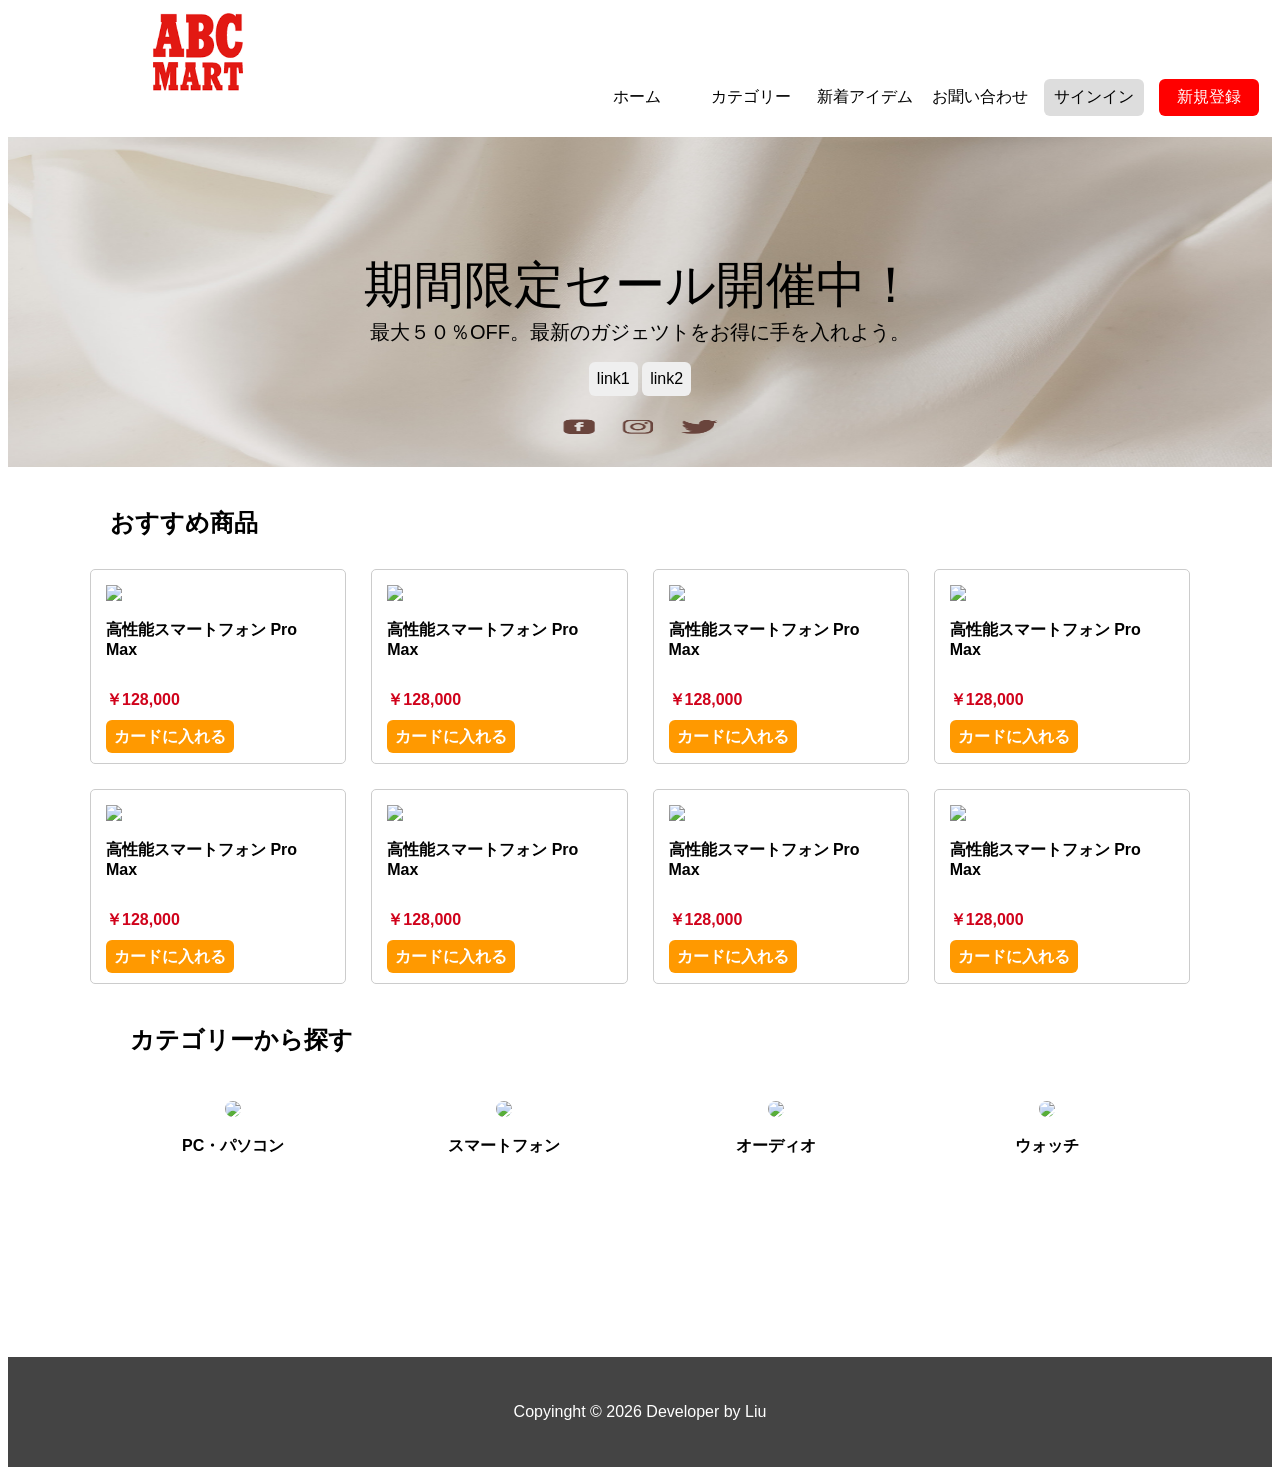
==== src/main/webapp/index.html @ 3fcc922a "ホームページ作成" ====
<!doctype html>
<html>
	<head>
		<meta charset="utf-8">
		<title>homepage-bookshop</title>
		<link rel = "stylesheet" href="css/style.css">
		<link rel = "stylesheet" href="css/homepage.css">
	</head>
	<body>
		<div id="header"><!--header-->
			<div class="logo float-left"> <!--log0-->
				<img src ="img/logo-abc.png"width="100px">
			</div>	
			<div class="menu float-left">
				<ul>
					<li><a href="./index.html">ホーム</a></li>
					<li><a href="./category.html">カテゴリー</a></li>
					<li ><a href="./product-new.html">新着アイデム</a></li>
					<li><a href="./contact.html">お聞い合わせ</a></li>
					<li><button class="btn signin">サインイン</button></li>
					<li><button class="btn register">新規登録</button></li>
					
				</ul>	
			</div>	
		</div >	
		<div id="content">
			<!--banner-->
			<div id="banner">
				<p class="title">期間限定セール開催中！</p>
				<p class="desc">最大５０％OFF。最新のガジェツトをお得に手を入れよう。</p>
				<p>
					<button class="btn">link1</button>
					<button class="btn">link2</button>
				</p>
			</div>
			<!--product featured-->
			<div id="product-fetured" class="container" >
				<h2 class="section-title">おすすめ商品</h2>
				<div class="product-grid">
					<!--lap 6 san pham-->
					<div class="product-card">
						<img src="https://picsum.photos/200/200"/>
						<h3>高性能スマートフォン Pro Max</h3>
						<p class="price">￥128,000</p>
						<a href="#" class="btn btn-cart">カードに入れる</a>
						
					</div>
					
					<div class="product-card">
						<img src="https://picsum.photos/seed/picsum/200/200"/>
						<h3>高性能スマートフォン Pro Max</h3>
						<p class="price">￥128,000</p>
						<a href="#" class="btn btn-cart">カードに入れる</a>
						
					</div>
					
					<div class="product-card">
						<img src="https://picsum.photos/200/200"/>
						<h3>高性能スマートフォン Pro Max</h3>
						<p class="price">￥128,000</p>
						<a href="#" class="btn btn-cart">カードに入れる</a>
										
					</div>
					
					<div class="product-card">
						<img src="https://picsum.photos/200/200"/>
						<h3>高性能スマートフォン Pro Max</h3>
						<p class="price">￥128,000</p>
						<a href="#" class="btn btn-cart">カードに入れる</a>
										
					</div>
					
					<div class="product-card">
						<img src="https://picsum.photos/200/200"/>
						<h3>高性能スマートフォン Pro Max</h3>
						<p class="price">￥128,000</p>
						<a href="#" class="btn btn-cart">カードに入れる</a>
										
					</div>
					<div class="product-card">
						<img src="https://picsum.photos/200/200"/>
						<h3>高性能スマートフォン Pro Max</h3>
						<p class="price">￥128,000</p>
						<a href="#" class="btn btn-cart">カードに入れる</a>
										
					</div>
					
					<div class="product-card">
						<img src="https://picsum.photos/200/200"/>
						<h3>高性能スマートフォン Pro Max</h3>
						<p class="price">￥128,000</p>
						<a href="#" class="btn btn-cart">カードに入れる</a>
										
					</div>
					<div class="product-card">
						<img src="https://picsum.photos/200/200"/>
						<h3>高性能スマートフォン Pro Max</h3>
						<p class="price">￥128,000</p>
						<a href="#" class="btn btn-cart">カードに入れる</a>
										
					</div>
					</div>
				</di>
					<!--category-->
					
					<div id="categories-featured" class="container">
			          <h2 class="section-title">カテゴリーから探す</h2>
			          <div class="category-grid">
			              <!-- category 1 -->
			              <div class="category-card">
			                  <img src="https://picsum.photos/seed/picsum/200/200"/>
			                  <h3>PC・パソコン</h3>
			              </div>
			              <!-- category 2 -->
			              <div class="category-card">
			                  <img src="https://picsum.photos/seed/picsum/200/200"/>
			                  <h3>スマートフォン</h3>
			              </div>
			              <!-- category 3 -->
			              <div class="category-card">
			                  <img src="https://picsum.photos/seed/picsum/200/200"/>
			                  <h3>オーディオ</h3>
			              </div>
			              <!-- category 4 -->
			              <div class="category-card">
			                  <img src="https://picsum.photos/seed/picsum/200/200"/>
			                  <h3>ウォッチ</h3>
			              </div>
			              
			         
				</div>
				
			</div>
		</div>
		
		<footer>
			<div id="footer">
				<p>Copyinght © 2026 Developer by Liu</p>
			</div>
		</footer>

	</body>
</html>
---- src/main/webapp/css/style.css ----
@charset "UTF-8";
*{
	font-size: 16px;
	font-family: arial;
}
ul{ 
	list-style: none;
}
/*demo respnsive design*/
@media screen and (max-width:600px){
	ul li{
		color: red
	}
}
li{
	display: inline-block;
	width: 100px;
	text-align: center;
	padding: 5px;
}
div.menu{
	width: 69%;
    display: inline-block;
    text-align: right;
	scroll-padding-top: 23px;
	font-size: 16px;
}
div.logo{
	width: 30%;
    display: inline-block;
    text-align: center;
	
}
float-left{
	float:left;
}
.btn{
	border: none;
	padding: 8px;
	border-radius: 6px;
}
button.register{
	background-color: red;
	color: #fff;
	width: 100%;
}
button.register:hover{
	background-color:#9a0202;
}
button.signin{
	background-color: #ddd;
	color: #000;
	width: 100%;
}
button.signin:hover{
	background-color:#000;
	color: #fff;
}
#header{
	min-height: 80px;
}
footer{
	background: #444;
	color: #ffff;
	text-align: center;
	padding: 30px;
	margin-top: 50px;
	font-size: 0.8rem;
}
/*#content{
	min-height:1500px;
}*/
#product-fetured{
	min-height: 800px;
}
a{
	text-decoration: none;
	color: #000;
}
a:hover{
	color:#6b6b6b;
}
.container{
	max-width: 1100px;
	margin: 40px auto;
	padding: 0 20px;
}
.section-title{
	border-left: 5px solid #fff;
	padding-left: 15px;
	margin-bottom: 30px;
	font-size: 1.5rem;
}
.product-grid{
	display: grid;
	grid-template-columns: repeat(auto-fill,minmax(220px, 1fr));
	gap:25px;
} /*tu dong diu chinh cho fix voi o*/
.product-card{
	border: 1px solid #cccccc;
   padding: 15px;
   transition: 0.2s;
   border-radius: 5px;
}
.product-card:hover{
	box-shadow: 0 4px 15px #ddd;
}
.btn-cart{
	background-color: #ff9900;
	color: #fff;
	text-align: center;
	margin-top: 15px;
	font-weight: bold;
	transition: background-color 0.3s ease, opacity 0.3s ease;
}
.btn-cart:hover{
	background:  rgb(255, 128, 0);
	color:#fff;
}
.product-card img{
	width: 100%;
	height: auto;
	margin-bottom: 15px;
}
.product-card h3{
	font-size: 1rem;
	margin: 0 0 10px 0;
	height: 3.4rem;
	overflow: hidden;
}
.price{
	color: #d0021b;
	font-weight: bold;
	font-size: 1,2rem;
	
}
/* CATEGORY HOMEPAGE*/
.category-grid{
    display:grid;
    grid-template-columns: repeat(auto-fill, minmax(220px, 1fr));
    gap:25px;
}

.category-card{
   /* border: 1px solid #cccccc;*/
    padding: 15px;
    transition: 0.2s;
    border-radius: 5px;
	text-align: center;
}

.category-card:hover{
    box-shadow: 0 4px 15px #ddd;
}
.category-card img{
    width:90px;
	border-radius: 50%;
    height: auto;
    margin-bottom: 15px;
}
.category-card h3{
    font-size:1rem;
    margin: 0 0 10px 0;
    height: 2.4em;
    overflow: hidden;
}
---- src/main/webapp/css/homepage.css ----
@charset "UTF-8";
div#banner{
	height: 300px;
	background-image: url('../img/banner1.png');
	background-size: 100% 100%;
	text-align: center;
	padding:15px;
	
}
#banner p.title{
	font-size: 50px;
	padding-top: 50px;
	margin-bottom: 0;
	transition: color 0.6s ease;
	cursor: pointer;	
}
#banner p.title:hover{
	color: #bb0000;
}
#banner p.desc{
	font-size: 20px;
	margin:0
}
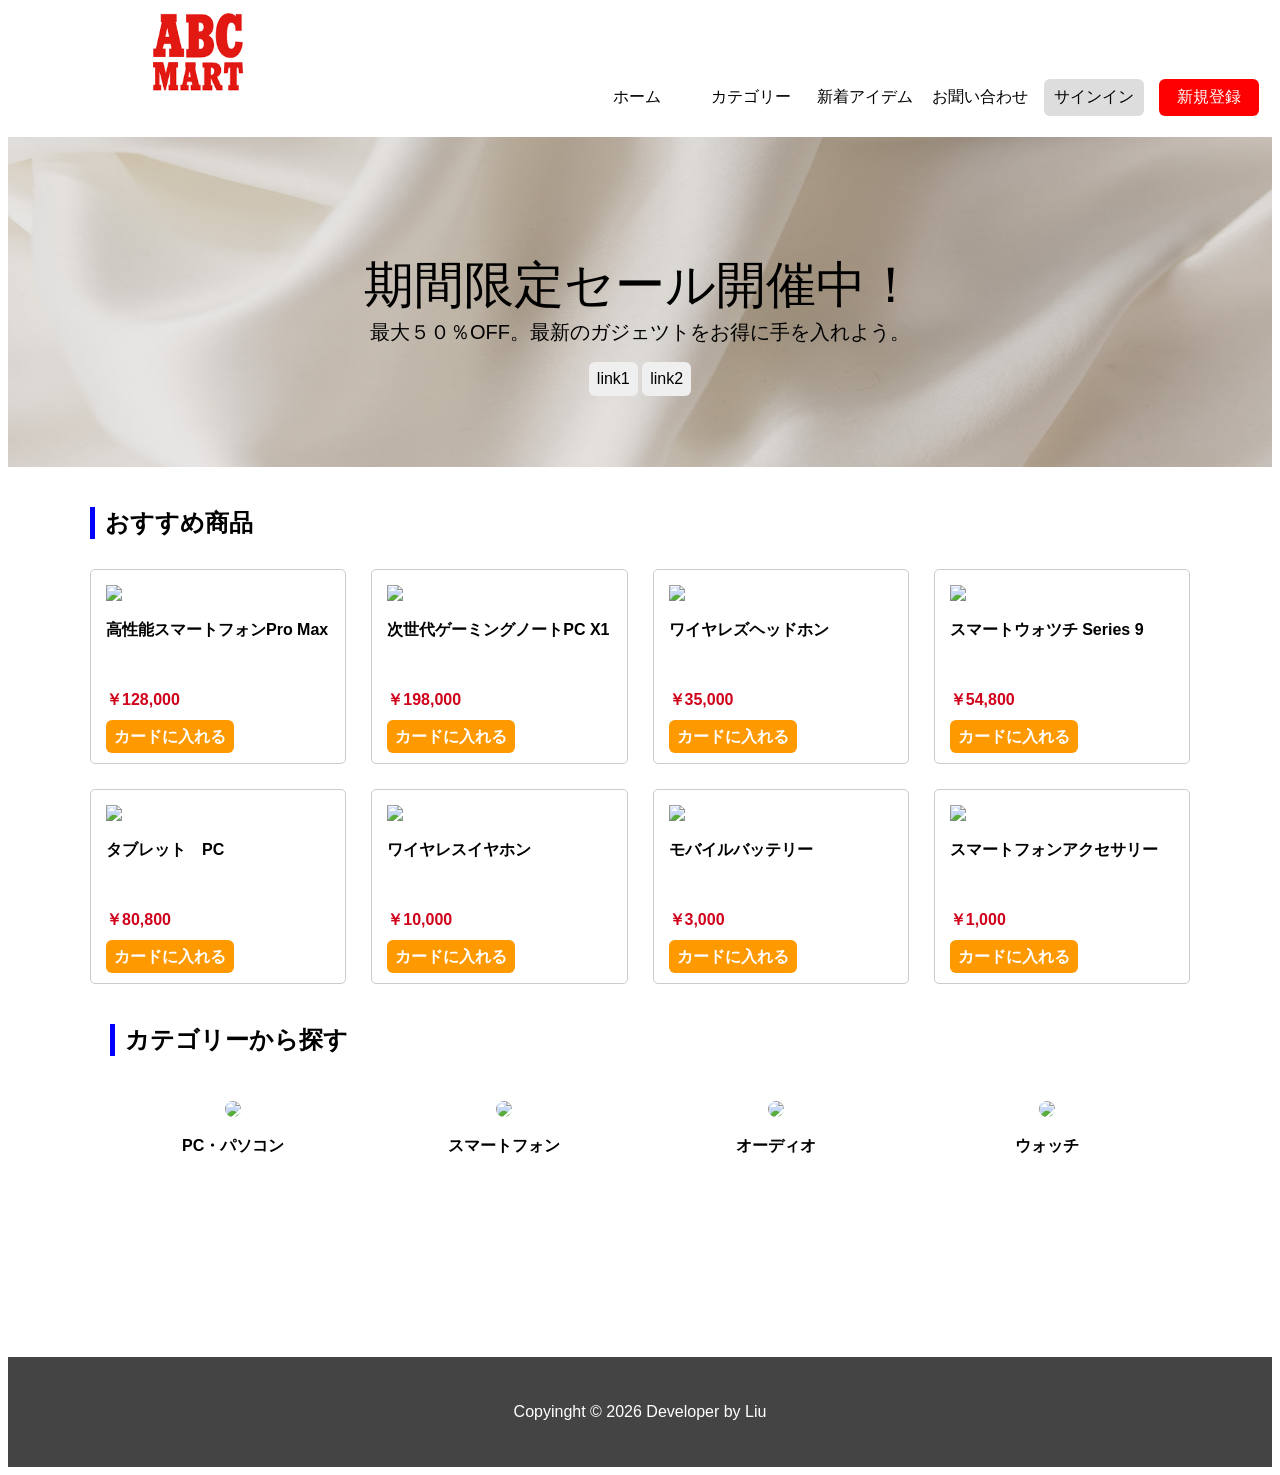
==== commit e47a0aee: "Creat-product, list-product 追加" ====
--- a/src/main/webapp/index.html
+++ b/src/main/webapp/index.html
@@ -39,63 +39,63 @@
 				<div class="product-grid">
 					<!--lap 6 san pham-->
 					<div class="product-card">
-						<img src="https://picsum.photos/200/200"/>
-						<h3>高性能スマートフォン Pro Max</h3>
+						<img src="https://picsum.photos/200/200?random=1"/>
+						<h3><a href="./sp1.html" >高性能スマートフォンPro Max</a></h3>
 						<p class="price">￥128,000</p>
 						<a href="#" class="btn btn-cart">カードに入れる</a>
 						
 					</div>
 					
 					<div class="product-card">
-						<img src="https://picsum.photos/seed/picsum/200/200"/>
-						<h3>高性能スマートフォン Pro Max</h3>
-						<p class="price">￥128,000</p>
+						<img src="https://picsum.photos/200/200?random=2"/>
+						<h3>次世代ゲーミングノートPC X1</h3>
+						<p class="price">￥198,000</p>
 						<a href="#" class="btn btn-cart">カードに入れる</a>
 						
 					</div>
 					
 					<div class="product-card">
-						<img src="https://picsum.photos/200/200"/>
-						<h3>高性能スマートフォン Pro Max</h3>
-						<p class="price">￥128,000</p>
+						<img src="https://picsum.photos/200/200?random=3"/>
+						<h3>ワイヤレズヘッドホン</h3>
+						<p class="price">￥35,000</p>
 						<a href="#" class="btn btn-cart">カードに入れる</a>
 										
 					</div>
 					
 					<div class="product-card">
-						<img src="https://picsum.photos/200/200"/>
-						<h3>高性能スマートフォン Pro Max</h3>
-						<p class="price">￥128,000</p>
+						<img src="https://picsum.photos/200/200?random=4"/>
+						<h3>スマートウォツチ Series 9</h3>
+						<p class="price">￥54,800</p>
 						<a href="#" class="btn btn-cart">カードに入れる</a>
 										
 					</div>
 					
 					<div class="product-card">
-						<img src="https://picsum.photos/200/200"/>
-						<h3>高性能スマートフォン Pro Max</h3>
-						<p class="price">￥128,000</p>
+						<img src="https://picsum.photos/200/200?random=5"/>
+						<h3>タブレット　PC</h3>
+						<p class="price">￥80,800</p>
 						<a href="#" class="btn btn-cart">カードに入れる</a>
 										
 					</div>
 					<div class="product-card">
-						<img src="https://picsum.photos/200/200"/>
-						<h3>高性能スマートフォン Pro Max</h3>
-						<p class="price">￥128,000</p>
+						<img src="https://picsum.photos/200/200?random=6"/>
+						<h3>ワイヤレスイヤホン</h3>
+						<p class="price">￥10,000</p>
 						<a href="#" class="btn btn-cart">カードに入れる</a>
 										
 					</div>
 					
 					<div class="product-card">
-						<img src="https://picsum.photos/200/200"/>
-						<h3>高性能スマートフォン Pro Max</h3>
-						<p class="price">￥128,000</p>
+						<img src="https://picsum.photos/200/200?random=7"/>
+						<h3>モバイルバッテリー</h3>
+						<p class="price">￥3,000</p>
 						<a href="#" class="btn btn-cart">カードに入れる</a>
 										
 					</div>
 					<div class="product-card">
-						<img src="https://picsum.photos/200/200"/>
-						<h3>高性能スマートフォン Pro Max</h3>
-						<p class="price">￥128,000</p>
+						<img src="https://picsum.photos/200/200?random=8"/>
+						<h3>スマートフォンアクセサリー</h3>
+						<p class="price">￥1,000</p>
 						<a href="#" class="btn btn-cart">カードに入れる</a>
 										
 					</div>
--- a/src/main/webapp/css/style.css
+++ b/src/main/webapp/css/style.css
@@ -90,6 +90,8 @@
 	padding-left: 15px;
 	margin-bottom: 30px;
 	font-size: 1.5rem;
+	border-left: 5px solid blue;
+	padding-left: 10px;
 }
 .product-grid{
 	display: grid;
@@ -149,14 +151,15 @@
 	text-align: center;
 }
 
-.category-card:hover{
-    box-shadow: 0 4px 15px #ddd;
-}
+
 .category-card img{
     width:90px;
 	border-radius: 50%;
     height: auto;
     margin-bottom: 15px;
+}
+.category-card img:hover{
+	box-shadow: 0 4px 15px dodgerblue;
 }
 .category-card h3{
     font-size:1rem;
--- a/src/main/webapp/css/homepage.css
+++ b/src/main/webapp/css/homepage.css
@@ -2,7 +2,7 @@
 div#banner{
 	height: 300px;
 	background-image: url('../img/banner1.png');
-	background-size: 100% 100%;
+	background-size: 100% 120%;
 	text-align: center;
 	padding:15px;
 	
